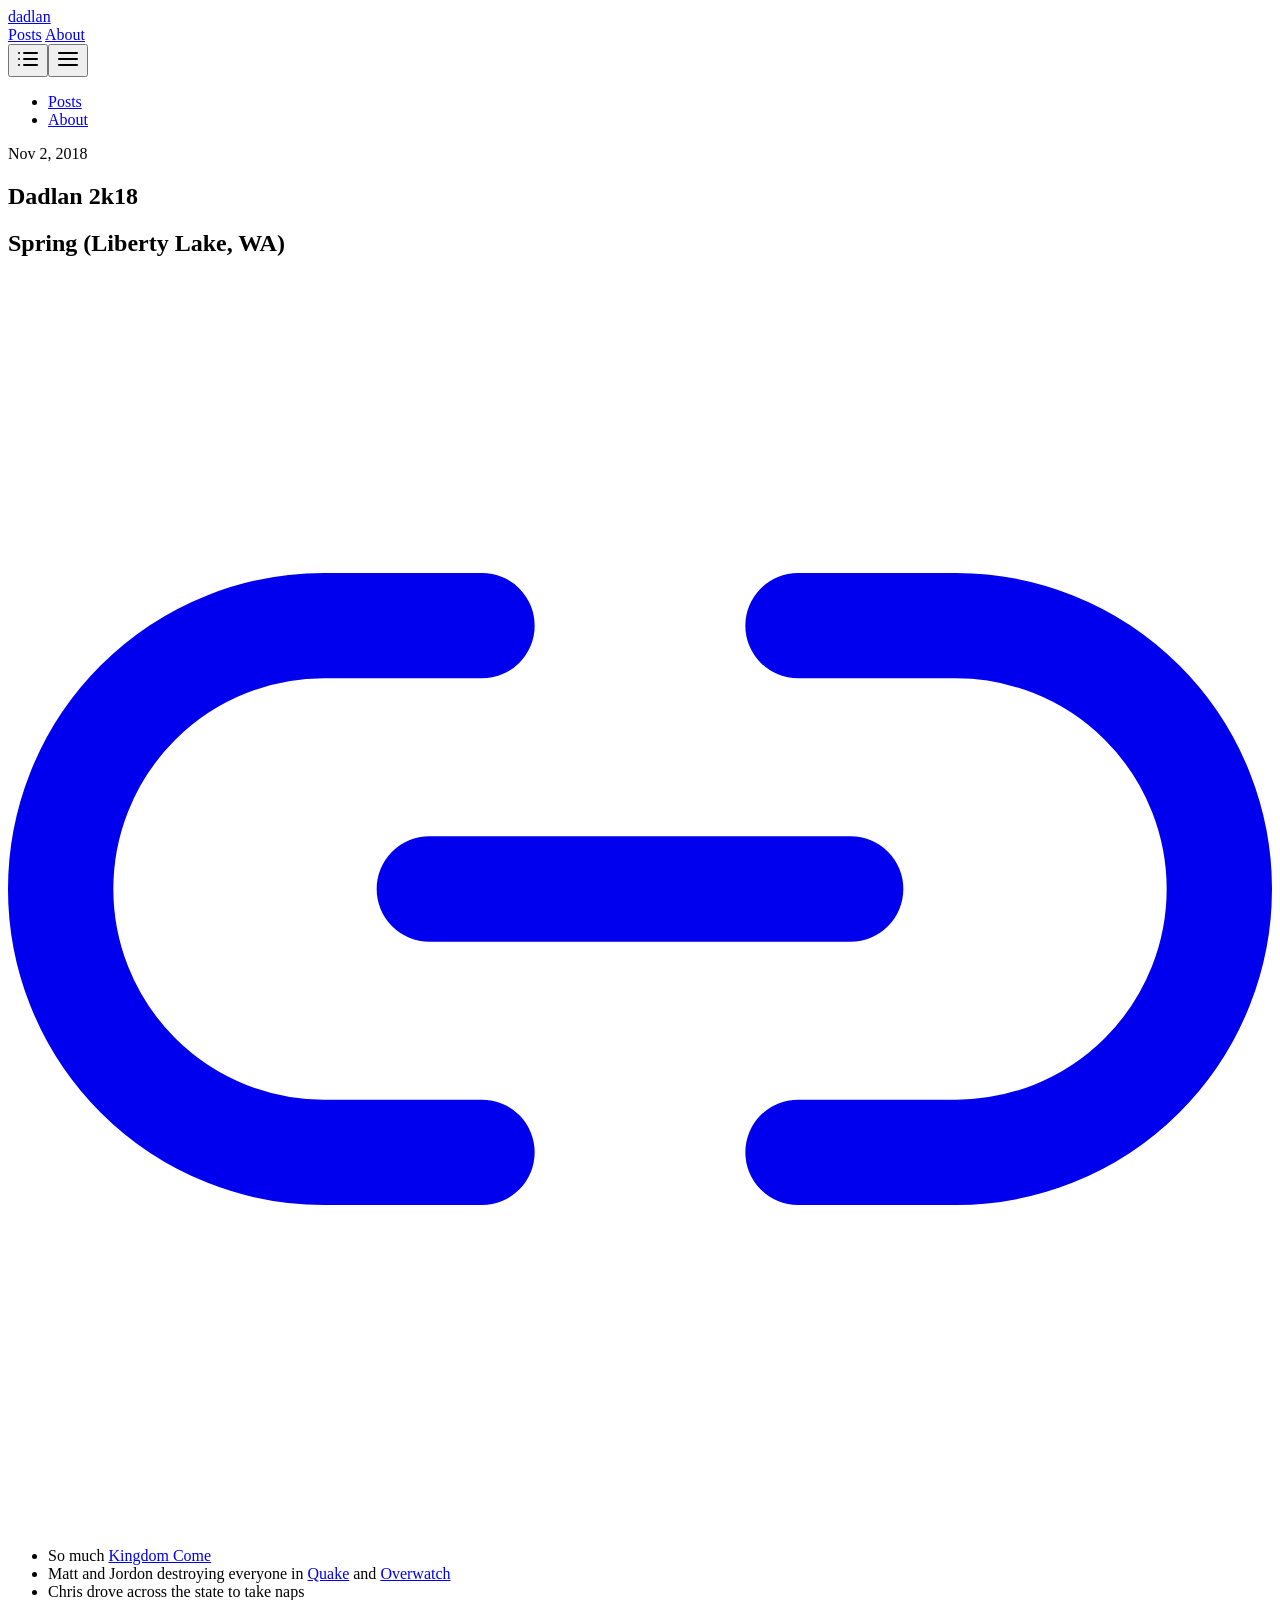
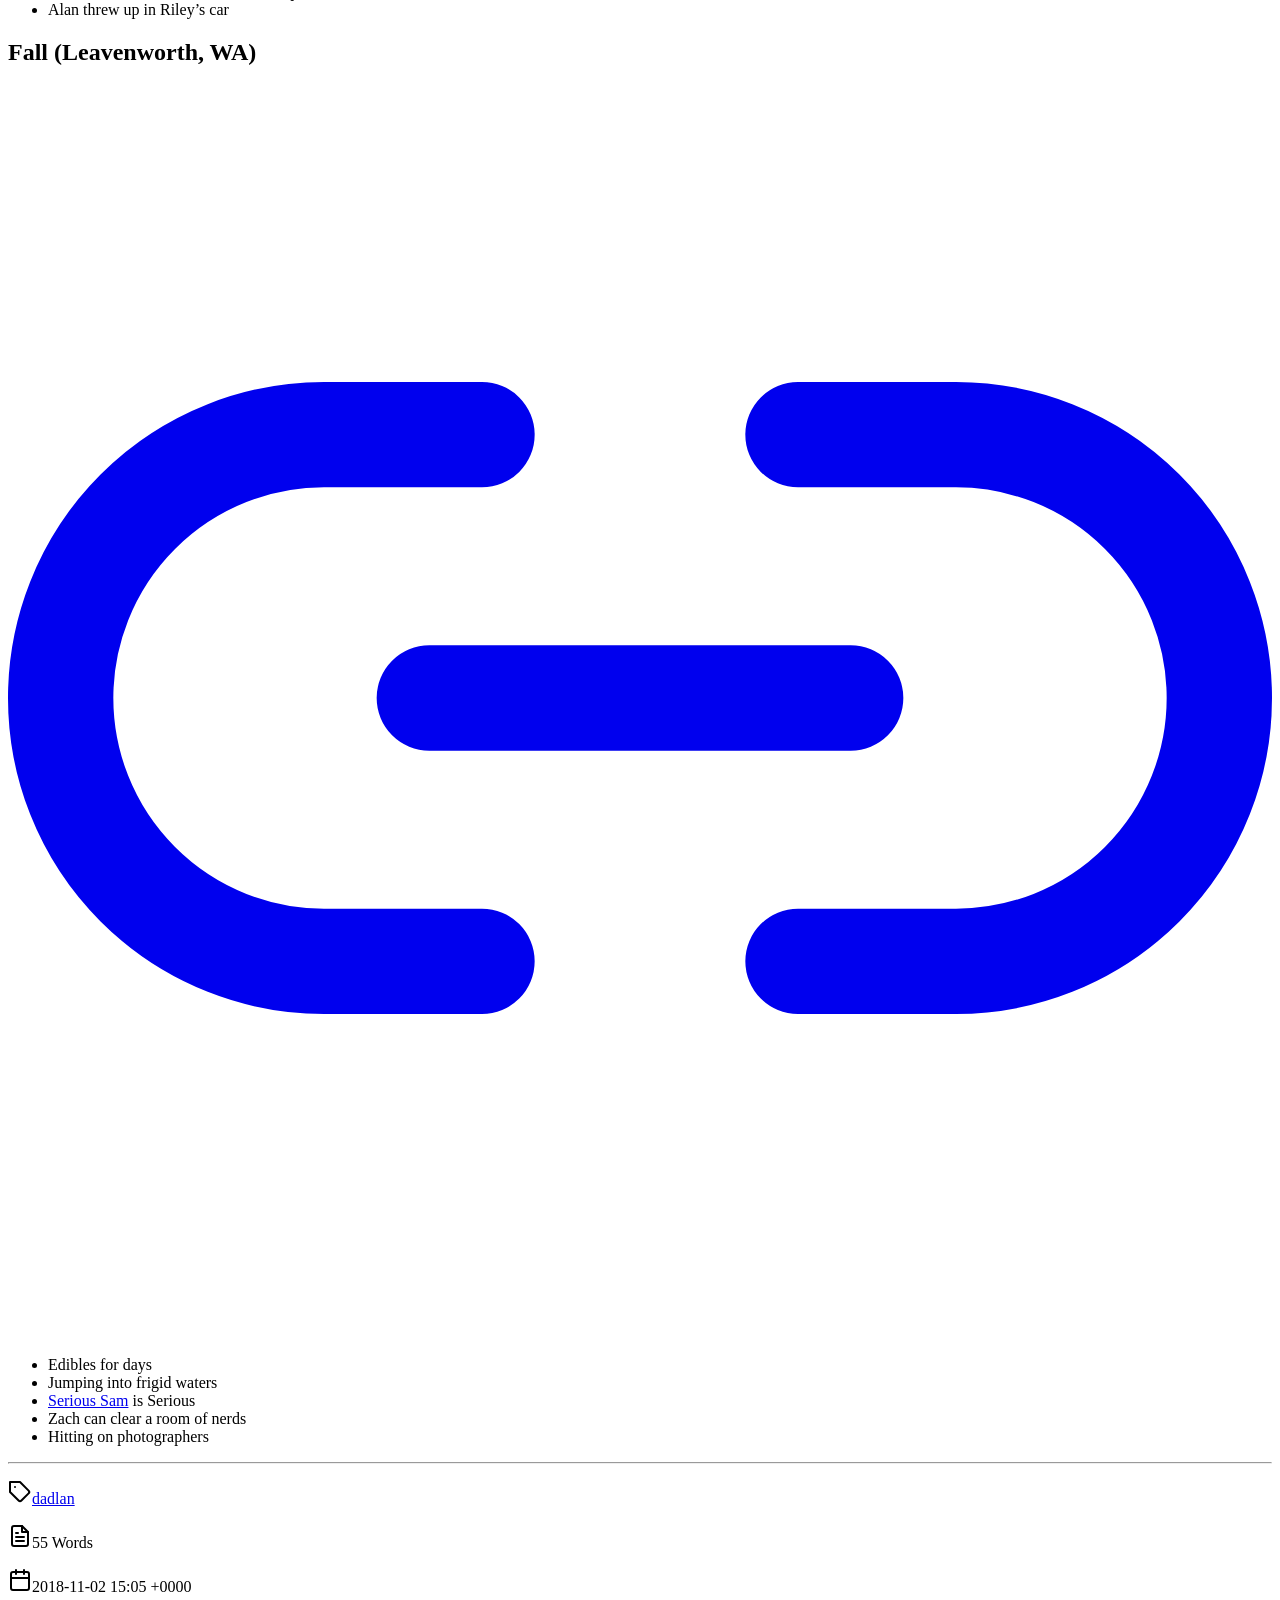
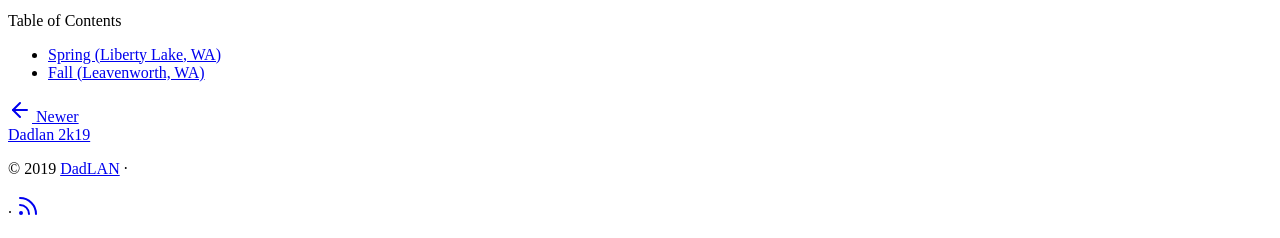
==== posts/dadlan-2k18/index.html @ e98bf942 "Automated deployment: Mon Aug 26 23:56:41 UTC 2019 b79c39b0bcedf011cb7a2968ae0b33403d9277a3" ====
<!doctype html><html lang=en-us><head><meta charset=utf-8><meta name=viewport content="width=device-width,initial-scale=1"><meta http-equiv=x-ua-compatible content="ie=edge"><meta name=theme-color content=#494f5c><meta name=msapplication-TileColor content=#494f5c><meta itemprop=name content="Dadlan 2k18"><meta itemprop=description content="Spring (Liberty Lake, WA)  So much Kingdom Come Matt and Jordon destroying everyone in Quake and Overwatch Chris drove across the state to take naps Alan threw up in Riley&rsquo;s car  Fall (Leavenworth, WA)  Edibles for days Jumping into frigid waters Serious Sam is Serious Zach can clear a room of nerds Hitting on photographers"><meta itemprop=datePublished content=2018-11-02T07:05:02-08:00><meta itemprop=dateModified content=2019-08-26T16:07:02-07:00><meta itemprop=wordCount content=55><meta itemprop=keywords content=dadlan,><meta property=og:title content="Dadlan 2k18"><meta property=og:description content="Spring (Liberty Lake, WA)  So much Kingdom Come Matt and Jordon destroying everyone in Quake and Overwatch Chris drove across the state to take naps Alan threw up in Riley&rsquo;s car  Fall (Leavenworth, WA)  Edibles for days Jumping into frigid waters Serious Sam is Serious Zach can clear a room of nerds Hitting on photographers"><meta property=og:type content=article><meta property=og:url content=https://dadlan.com/posts/dadlan-2k18/><meta property=article:published_time content=2018-11-02T07:05:02-08:00><meta property=article:modified_time content=2019-08-26T16:07:02-07:00><meta name=twitter:card content=summary><meta name=twitter:title content="Dadlan 2k18"><meta name=twitter:description content="Spring (Liberty Lake, WA)  So much Kingdom Come Matt and Jordon destroying everyone in Quake and Overwatch Chris drove across the state to take naps Alan threw up in Riley&rsquo;s car  Fall (Leavenworth, WA)  Edibles for days Jumping into frigid waters Serious Sam is Serious Zach can clear a room of nerds Hitting on photographers"><link rel=apple-touch-icon sizes=180x180 href=/apple-touch-icon.png><link rel=icon type=image/png sizes=32x32 href=/favicon-32x32.png><link rel=icon type=image/png sizes=16x16 href=/favicon-16x16.png><link rel=manifest href=/site.webmanifest><link rel=mask-icon href=/safari-pinned-tab.svg color><link rel="shortcut icon" href=/favicon.ico><title>Dadlan 2k18</title><link rel=stylesheet href=https://dadlan.com/css/style.min.c51566648230e428b97ef7bdbf0d4cbda5e7203da4680bfc48144d28f8714dfd.css integrity="sha256-xRVmZIIw5Ci5fve9vw1MvaXnID2kaAv8SBRNKPhxTf0=" crossorigin=anonymous></head><body id=page><header id=site-header class="animated slideInUp faster"><div class="hdr-wrapper section-inner"><div class=hdr-left><div class=site-branding><a href=https://dadlan.com/>dadlan</a></div><nav class="site-nav hide-in-mobile"><a href=https://dadlan.com/posts/>Posts</a>
<a href=https://dadlan.com/about/>About</a></nav></div><div class="hdr-right hdr-icons"><button id=toc-btn class="hdr-btn desktop-only-ib" title="Table of Contents"><svg xmlns="http://www.w3.org/2000/svg" width="24" height="24" viewBox="0 0 24 24" fill="none" stroke="currentcolor" stroke-width="2" stroke-linecap="round" stroke-linejoin="round" class="feather feather-list"><path d="M8 6H21z"/><path d="M8 12H21z"/><path d="M8 18H21z"/><path d="M3 6V6z"/><path d="M3 12v0z"/><path d="M3 18v0z"/></svg></button><button id=menu-btn class=hdr-btn title=Menu><svg xmlns="http://www.w3.org/2000/svg" width="24" height="24" viewBox="0 0 24 24" fill="none" stroke="currentcolor" stroke-width="2" stroke-linecap="round" stroke-linejoin="round" class="feather feather-menu"><path d="M3 12H21z"/><path d="M3 6H21z"/><path d="M3 18H21z"/></svg></button></div></div></header><div id=mobile-menu class="animated fast"><ul><li><a href=https://dadlan.com/posts/>Posts</a></li><li><a href=https://dadlan.com/about/>About</a></li></ul></div><main class="site-main section-inner animated fadeIn faster"><article class=thin><header class=post-header><div class=post-meta><span>Nov 2, 2018</span></div><h1>Dadlan 2k18</h1></header><div class=content><h1 id=spring-liberty-lake-wa>Spring (Liberty Lake, WA)<a href=#spring-liberty-lake-wa class=anchor aria-hidden=true><svg xmlns="http://www.w3.org/2000/svg" viewBox="0 0 24 24" fill="none" stroke="currentcolor" stroke-width="2" stroke-linecap="round" stroke-linejoin="round"><path d="M15 7h3a5 5 0 0 1 5 5 5 5 0 0 1-5 5h-3m-6 0H6a5 5 0 0 1-5-5 5 5 0 0 1 5-5h3"/><path d="M8 12h8z"/></svg></a></h1><ul><li>So much <a href="Kingdom Come: Deliverance on Steam
https://store.steampowered.com/app/379430/Kingdom_Come_Deliverance/" target=_blank>Kingdom Come</a></li><li>Matt and Jordon destroying everyone in <a href=https://store.steampowered.com/app/2200/Quake_III_Arena/ target=_blank>Quake</a> and <a href="https://eu.shop.battle.net/en-gb/product/overwatch?blzcmp=blizzard_hp_Overwatch_card" target=_blank>Overwatch</a></li><li>Chris drove across the state to take naps</li><li>Alan threw up in Riley&rsquo;s car</li></ul><h1 id=fall-leavenworth-wa>Fall (Leavenworth, WA)<a href=#fall-leavenworth-wa class=anchor aria-hidden=true><svg xmlns="http://www.w3.org/2000/svg" viewBox="0 0 24 24" fill="none" stroke="currentcolor" stroke-width="2" stroke-linecap="round" stroke-linejoin="round"><path d="M15 7h3a5 5 0 0 1 5 5 5 5 0 0 1-5 5h-3m-6 0H6a5 5 0 0 1-5-5 5 5 0 0 1 5-5h3"/><path d="M8 12h8z"/></svg></a></h1><ul><li>Edibles for days</li><li>Jumping into frigid waters</li><li><a href=https://store.steampowered.com/agecheck/app/41000/ target=_blank>Serious Sam</a> is Serious</li><li>Zach can clear a room of nerds</li><li>Hitting on photographers</li></ul></div><hr class=post-end><footer class=post-info><p><svg xmlns="http://www.w3.org/2000/svg" width="24" height="24" viewBox="0 0 24 24" fill="none" stroke="currentcolor" stroke-width="2" stroke-linecap="round" stroke-linejoin="round" class="feather feather-tag meta-icon"><path d="M20.59 13.41l-7.17 7.17a2 2 0 0 1-2.83.0L2 12V2h10l8.59 8.59a2 2 0 0 1 0 2.82z"/><path d="M7 7V7z"/></svg><span class=tag><a href=https://dadlan.com/tags/dadlan>dadlan</a></span></p><p><svg xmlns="http://www.w3.org/2000/svg" width="24" height="24" viewBox="0 0 24 24" fill="none" stroke="currentcolor" stroke-width="2" stroke-linecap="round" stroke-linejoin="round" class="feather feather-file-text"><path d="M14 2H6a2 2 0 0 0-2 2v16a2 2 0 0 0 2 2h12a2 2 0 0 0 2-2V8z"/><path d="M14 2V8h6"/><path d="M16 13H8z"/><path d="M16 17H8z"/><path d="M10 9H9 8"/></svg>55 Words</p><p><svg xmlns="http://www.w3.org/2000/svg" width="24" height="24" viewBox="0 0 24 24" fill="none" stroke="currentcolor" stroke-width="2" stroke-linecap="round" stroke-linejoin="round" class="feather feather-calendar"><rect x="3" y="4" width="18" height="18" rx="2" ry="2"/><path d="M16 2V6z"/><path d="M8 2V6z"/><path d="M3 10H21z"/></svg>2018-11-02 15:05 &#43;0000</p></footer></article><aside id=toc><div class=toc-title>Table of Contents</div><nav id=TableOfContents><ul><li><a href=#spring-liberty-lake-wa>Spring (Liberty Lake, WA)</a></li><li><a href=#fall-leavenworth-wa>Fall (Leavenworth, WA)</a></li></ul></nav></aside><div class="post-nav thin"><a class=next-post href=https://dadlan.com/posts/dadlan-2k19/><span class=post-nav-label><svg xmlns="http://www.w3.org/2000/svg" width="24" height="24" viewBox="0 0 24 24" fill="none" stroke="currentcolor" stroke-width="2" stroke-linecap="round" stroke-linejoin="round" class="feather feather-arrow-left"><path d="M19 12H5z"/><path d="M12 19 5 12l7-7"/></svg>&nbsp;Newer</span><br><span>Dadlan 2k19</span></a></div><div id=comments class=thin></div></main><footer id=site-footer class="section-inner thin animated fadeIn faster"><p>&copy; 2019 <a href=https://dadlan.com/>DadLAN</a> &#183;</p><p>&#183; <a href=https://dadlan.com/posts/index.xml target=_blank title=rss><svg xmlns="http://www.w3.org/2000/svg" width="24" height="24" viewBox="0 0 24 24" fill="none" stroke="currentcolor" stroke-width="2" stroke-linecap="round" stroke-linejoin="round" class="feather feather-rss"><path d="M4 11a9 9 0 0 1 9 9"/><path d="M4 4a16 16 0 0 1 16 16"/><circle cx="5" cy="19" r="1"/></svg></a></p></footer><script src=https://dadlan.com/js/bundle.min.4a9a0ac3d2217822c7865b4161e6c2a71de1d70492264337755427898dd718f6.js integrity="sha256-SpoKw9IheCLHhltBYebCpx3h1wSSJkM3dVQniY3XGPY=" crossorigin=anonymous></script><script type=application/javascript>var doNotTrack=false;if(!doNotTrack){window.ga=window.ga||function(){(ga.q=ga.q||[]).push(arguments)};ga.l=+new Date;ga('create','UA-146484118-1','auto');ga('send','pageview');}</script><script async src=https://www.google-analytics.com/analytics.js></script></body></html>
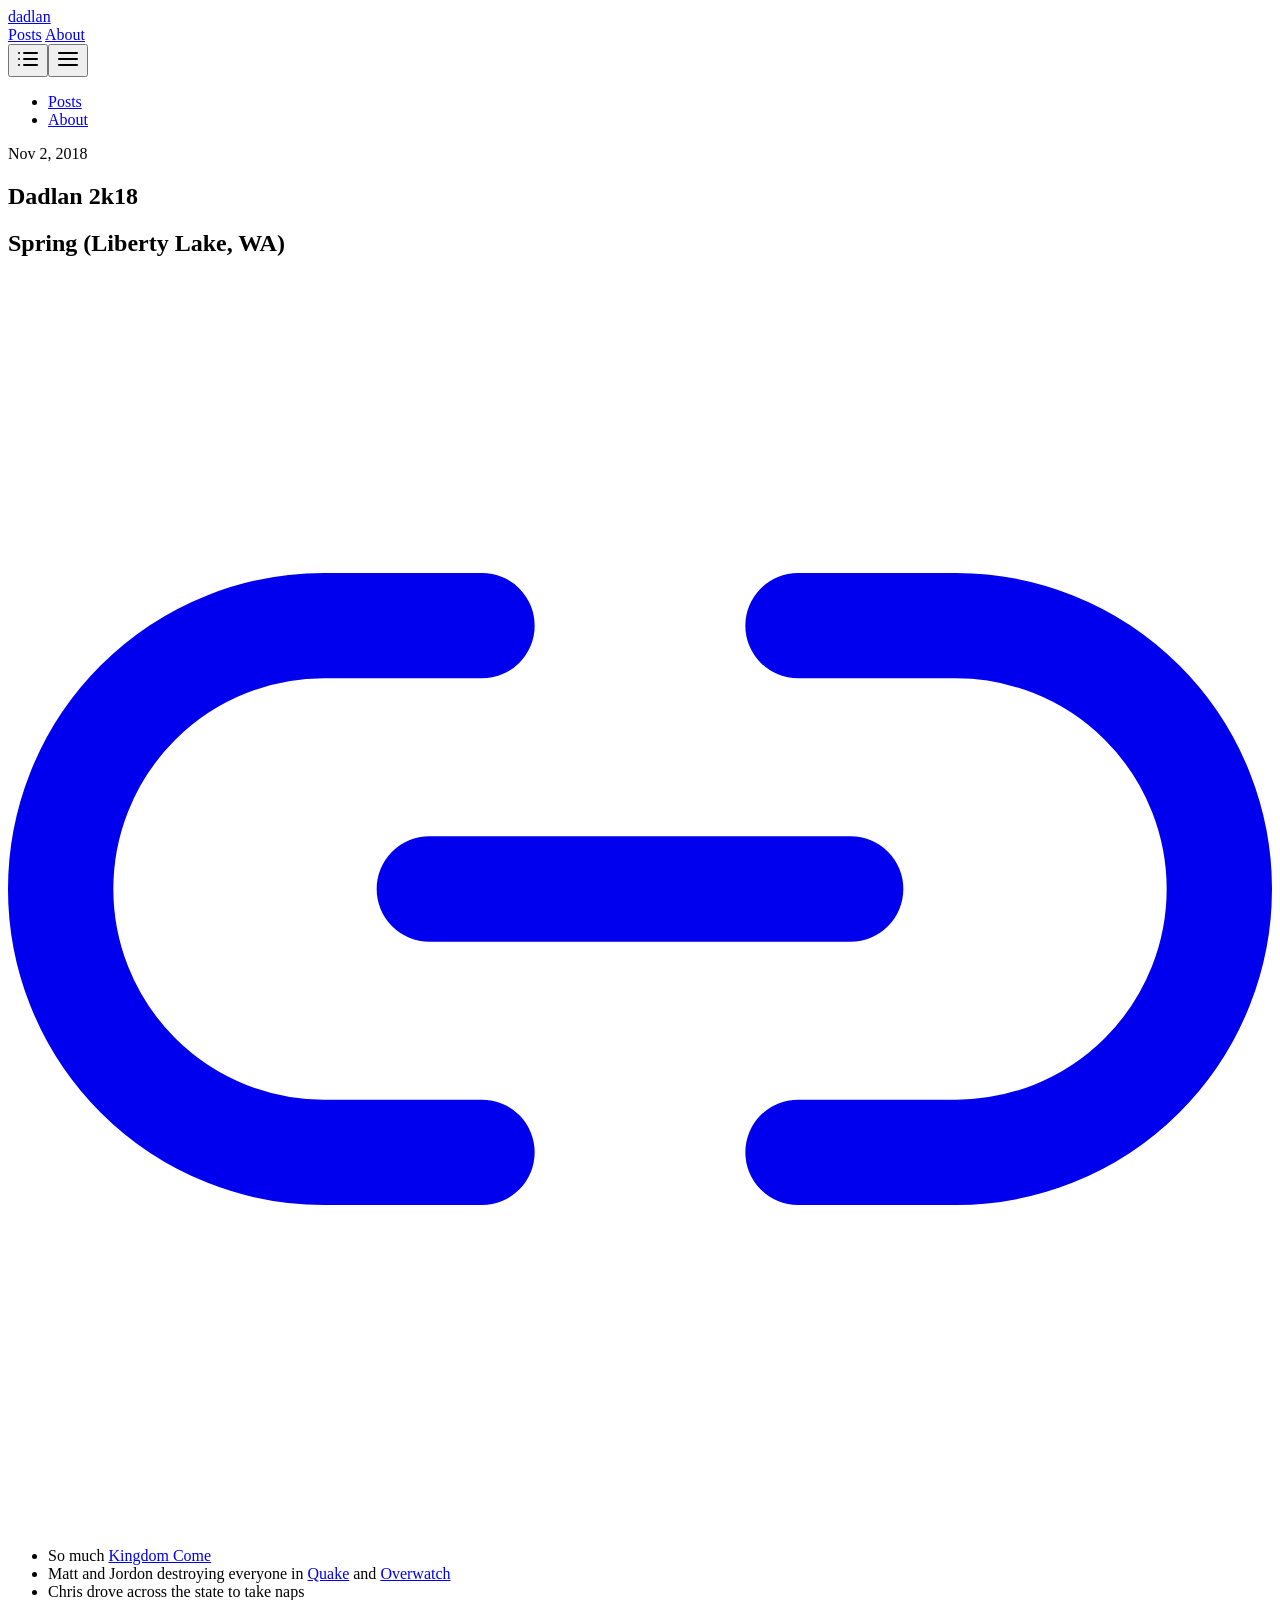
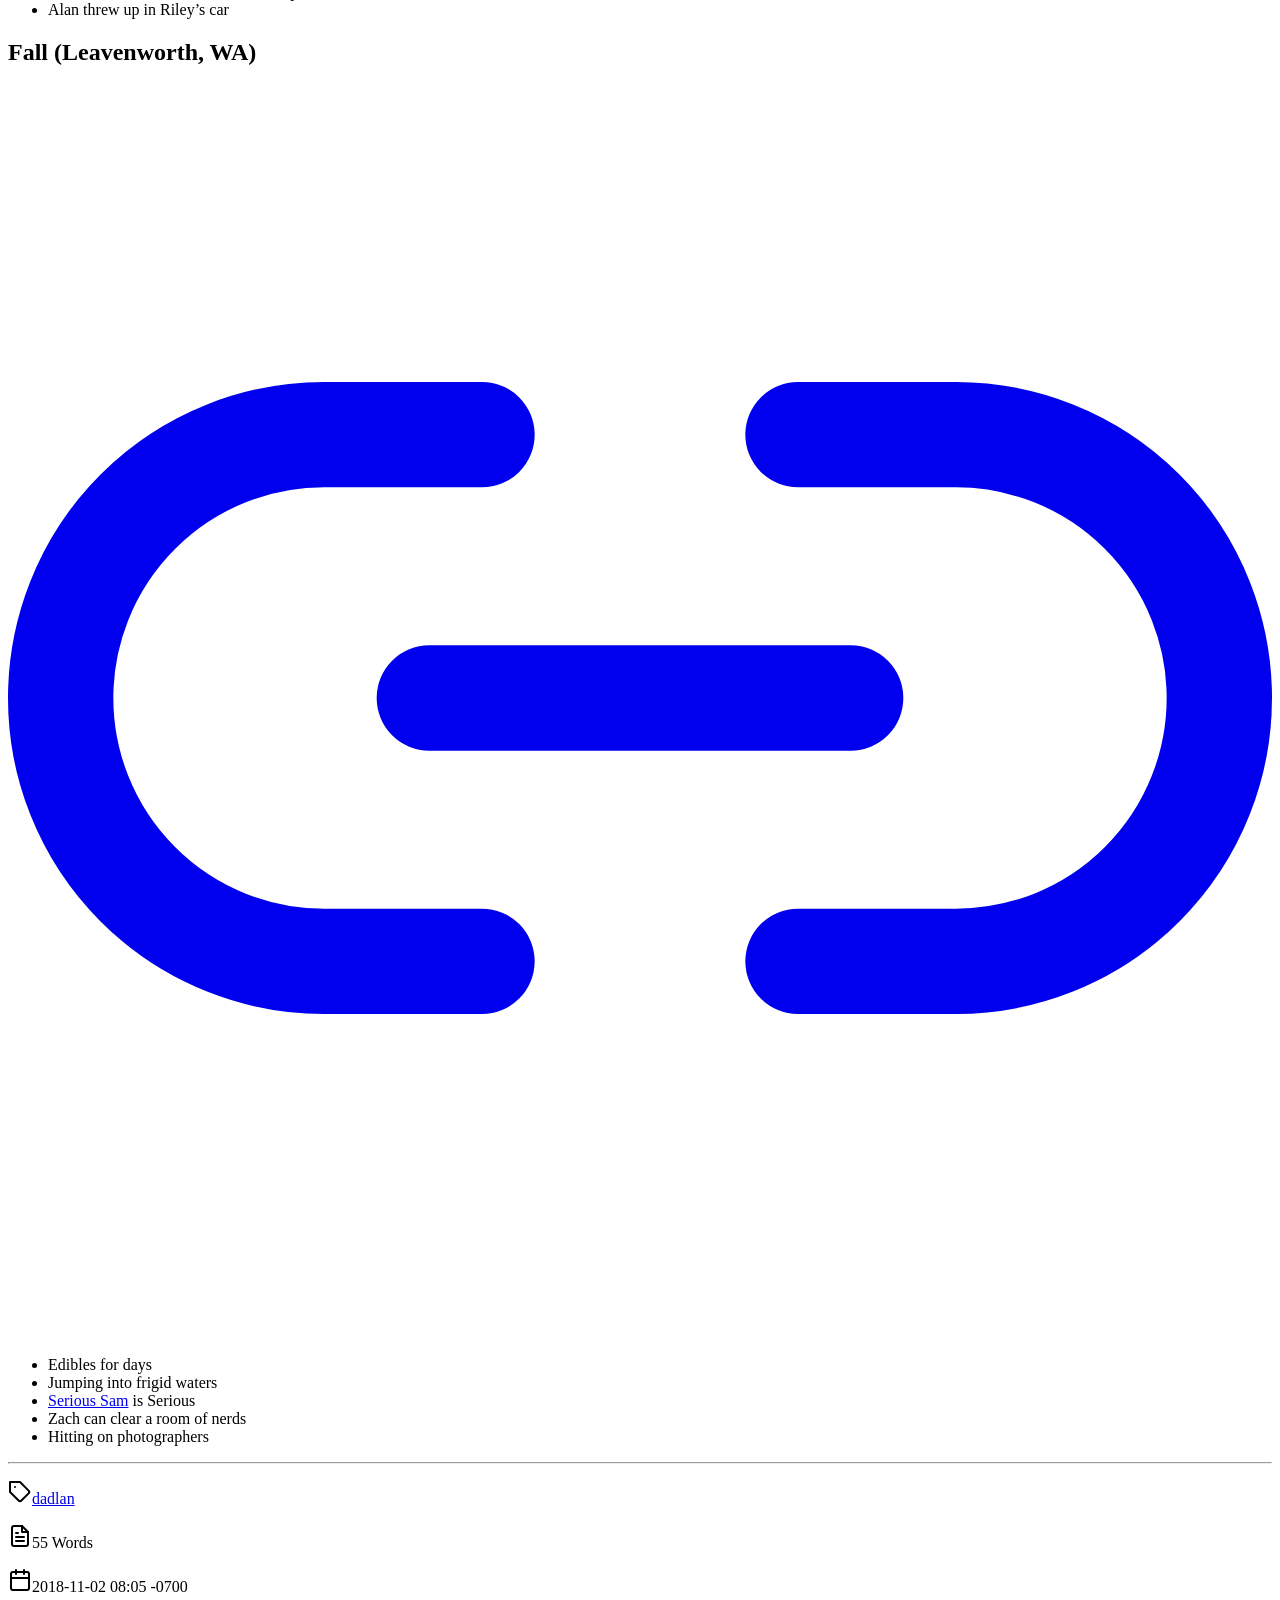
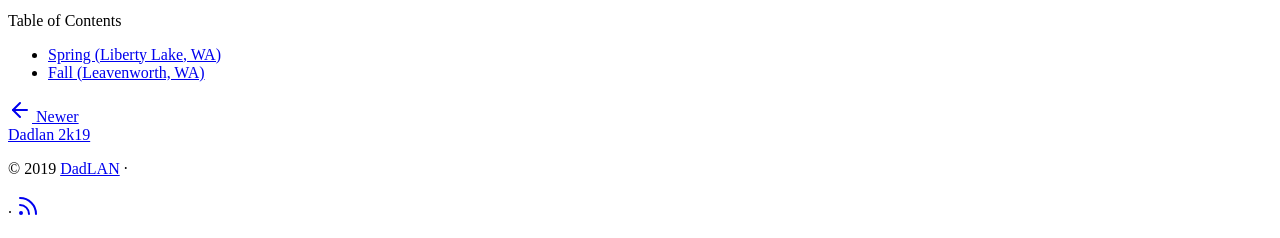
==== commit f40beaff: "Publishing to gh-pages (mattbailey/actions-hugo)." ====
--- a/posts/dadlan-2k18/index.html
+++ b/posts/dadlan-2k18/index.html
@@ -1,3 +1,3 @@
 <!doctype html><html lang=en-us><head><meta charset=utf-8><meta name=viewport content="width=device-width,initial-scale=1"><meta http-equiv=x-ua-compatible content="ie=edge"><meta name=theme-color content=#494f5c><meta name=msapplication-TileColor content=#494f5c><meta itemprop=name content="Dadlan 2k18"><meta itemprop=description content="Spring (Liberty Lake, WA)  So much Kingdom Come Matt and Jordon destroying everyone in Quake and Overwatch Chris drove across the state to take naps Alan threw up in Riley&rsquo;s car  Fall (Leavenworth, WA)  Edibles for days Jumping into frigid waters Serious Sam is Serious Zach can clear a room of nerds Hitting on photographers"><meta itemprop=datePublished content=2018-11-02T07:05:02-08:00><meta itemprop=dateModified content=2019-08-26T16:07:02-07:00><meta itemprop=wordCount content=55><meta itemprop=keywords content=dadlan,><meta property=og:title content="Dadlan 2k18"><meta property=og:description content="Spring (Liberty Lake, WA)  So much Kingdom Come Matt and Jordon destroying everyone in Quake and Overwatch Chris drove across the state to take naps Alan threw up in Riley&rsquo;s car  Fall (Leavenworth, WA)  Edibles for days Jumping into frigid waters Serious Sam is Serious Zach can clear a room of nerds Hitting on photographers"><meta property=og:type content=article><meta property=og:url content=https://dadlan.com/posts/dadlan-2k18/><meta property=article:published_time content=2018-11-02T07:05:02-08:00><meta property=article:modified_time content=2019-08-26T16:07:02-07:00><meta name=twitter:card content=summary><meta name=twitter:title content="Dadlan 2k18"><meta name=twitter:description content="Spring (Liberty Lake, WA)  So much Kingdom Come Matt and Jordon destroying everyone in Quake and Overwatch Chris drove across the state to take naps Alan threw up in Riley&rsquo;s car  Fall (Leavenworth, WA)  Edibles for days Jumping into frigid waters Serious Sam is Serious Zach can clear a room of nerds Hitting on photographers"><link rel=apple-touch-icon sizes=180x180 href=/apple-touch-icon.png><link rel=icon type=image/png sizes=32x32 href=/favicon-32x32.png><link rel=icon type=image/png sizes=16x16 href=/favicon-16x16.png><link rel=manifest href=/site.webmanifest><link rel=mask-icon href=/safari-pinned-tab.svg color><link rel="shortcut icon" href=/favicon.ico><title>Dadlan 2k18</title><link rel=stylesheet href=https://dadlan.com/css/style.min.c51566648230e428b97ef7bdbf0d4cbda5e7203da4680bfc48144d28f8714dfd.css integrity="sha256-xRVmZIIw5Ci5fve9vw1MvaXnID2kaAv8SBRNKPhxTf0=" crossorigin=anonymous></head><body id=page><header id=site-header class="animated slideInUp faster"><div class="hdr-wrapper section-inner"><div class=hdr-left><div class=site-branding><a href=https://dadlan.com/>dadlan</a></div><nav class="site-nav hide-in-mobile"><a href=https://dadlan.com/posts/>Posts</a>
 <a href=https://dadlan.com/about/>About</a></nav></div><div class="hdr-right hdr-icons"><button id=toc-btn class="hdr-btn desktop-only-ib" title="Table of Contents"><svg xmlns="http://www.w3.org/2000/svg" width="24" height="24" viewBox="0 0 24 24" fill="none" stroke="currentcolor" stroke-width="2" stroke-linecap="round" stroke-linejoin="round" class="feather feather-list"><path d="M8 6H21z"/><path d="M8 12H21z"/><path d="M8 18H21z"/><path d="M3 6V6z"/><path d="M3 12v0z"/><path d="M3 18v0z"/></svg></button><button id=menu-btn class=hdr-btn title=Menu><svg xmlns="http://www.w3.org/2000/svg" width="24" height="24" viewBox="0 0 24 24" fill="none" stroke="currentcolor" stroke-width="2" stroke-linecap="round" stroke-linejoin="round" class="feather feather-menu"><path d="M3 12H21z"/><path d="M3 6H21z"/><path d="M3 18H21z"/></svg></button></div></div></header><div id=mobile-menu class="animated fast"><ul><li><a href=https://dadlan.com/posts/>Posts</a></li><li><a href=https://dadlan.com/about/>About</a></li></ul></div><main class="site-main section-inner animated fadeIn faster"><article class=thin><header class=post-header><div class=post-meta><span>Nov 2, 2018</span></div><h1>Dadlan 2k18</h1></header><div class=content><h1 id=spring-liberty-lake-wa>Spring (Liberty Lake, WA)<a href=#spring-liberty-lake-wa class=anchor aria-hidden=true><svg xmlns="http://www.w3.org/2000/svg" viewBox="0 0 24 24" fill="none" stroke="currentcolor" stroke-width="2" stroke-linecap="round" stroke-linejoin="round"><path d="M15 7h3a5 5 0 0 1 5 5 5 5 0 0 1-5 5h-3m-6 0H6a5 5 0 0 1-5-5 5 5 0 0 1 5-5h3"/><path d="M8 12h8z"/></svg></a></h1><ul><li>So much <a href="Kingdom Come: Deliverance on Steam
-https://store.steampowered.com/app/379430/Kingdom_Come_Deliverance/" target=_blank>Kingdom Come</a></li><li>Matt and Jordon destroying everyone in <a href=https://store.steampowered.com/app/2200/Quake_III_Arena/ target=_blank>Quake</a> and <a href="https://eu.shop.battle.net/en-gb/product/overwatch?blzcmp=blizzard_hp_Overwatch_card" target=_blank>Overwatch</a></li><li>Chris drove across the state to take naps</li><li>Alan threw up in Riley&rsquo;s car</li></ul><h1 id=fall-leavenworth-wa>Fall (Leavenworth, WA)<a href=#fall-leavenworth-wa class=anchor aria-hidden=true><svg xmlns="http://www.w3.org/2000/svg" viewBox="0 0 24 24" fill="none" stroke="currentcolor" stroke-width="2" stroke-linecap="round" stroke-linejoin="round"><path d="M15 7h3a5 5 0 0 1 5 5 5 5 0 0 1-5 5h-3m-6 0H6a5 5 0 0 1-5-5 5 5 0 0 1 5-5h3"/><path d="M8 12h8z"/></svg></a></h1><ul><li>Edibles for days</li><li>Jumping into frigid waters</li><li><a href=https://store.steampowered.com/agecheck/app/41000/ target=_blank>Serious Sam</a> is Serious</li><li>Zach can clear a room of nerds</li><li>Hitting on photographers</li></ul></div><hr class=post-end><footer class=post-info><p><svg xmlns="http://www.w3.org/2000/svg" width="24" height="24" viewBox="0 0 24 24" fill="none" stroke="currentcolor" stroke-width="2" stroke-linecap="round" stroke-linejoin="round" class="feather feather-tag meta-icon"><path d="M20.59 13.41l-7.17 7.17a2 2 0 0 1-2.83.0L2 12V2h10l8.59 8.59a2 2 0 0 1 0 2.82z"/><path d="M7 7V7z"/></svg><span class=tag><a href=https://dadlan.com/tags/dadlan>dadlan</a></span></p><p><svg xmlns="http://www.w3.org/2000/svg" width="24" height="24" viewBox="0 0 24 24" fill="none" stroke="currentcolor" stroke-width="2" stroke-linecap="round" stroke-linejoin="round" class="feather feather-file-text"><path d="M14 2H6a2 2 0 0 0-2 2v16a2 2 0 0 0 2 2h12a2 2 0 0 0 2-2V8z"/><path d="M14 2V8h6"/><path d="M16 13H8z"/><path d="M16 17H8z"/><path d="M10 9H9 8"/></svg>55 Words</p><p><svg xmlns="http://www.w3.org/2000/svg" width="24" height="24" viewBox="0 0 24 24" fill="none" stroke="currentcolor" stroke-width="2" stroke-linecap="round" stroke-linejoin="round" class="feather feather-calendar"><rect x="3" y="4" width="18" height="18" rx="2" ry="2"/><path d="M16 2V6z"/><path d="M8 2V6z"/><path d="M3 10H21z"/></svg>2018-11-02 15:05 &#43;0000</p></footer></article><aside id=toc><div class=toc-title>Table of Contents</div><nav id=TableOfContents><ul><li><a href=#spring-liberty-lake-wa>Spring (Liberty Lake, WA)</a></li><li><a href=#fall-leavenworth-wa>Fall (Leavenworth, WA)</a></li></ul></nav></aside><div class="post-nav thin"><a class=next-post href=https://dadlan.com/posts/dadlan-2k19/><span class=post-nav-label><svg xmlns="http://www.w3.org/2000/svg" width="24" height="24" viewBox="0 0 24 24" fill="none" stroke="currentcolor" stroke-width="2" stroke-linecap="round" stroke-linejoin="round" class="feather feather-arrow-left"><path d="M19 12H5z"/><path d="M12 19 5 12l7-7"/></svg>&nbsp;Newer</span><br><span>Dadlan 2k19</span></a></div><div id=comments class=thin></div></main><footer id=site-footer class="section-inner thin animated fadeIn faster"><p>&copy; 2019 <a href=https://dadlan.com/>DadLAN</a> &#183;</p><p>&#183; <a href=https://dadlan.com/posts/index.xml target=_blank title=rss><svg xmlns="http://www.w3.org/2000/svg" width="24" height="24" viewBox="0 0 24 24" fill="none" stroke="currentcolor" stroke-width="2" stroke-linecap="round" stroke-linejoin="round" class="feather feather-rss"><path d="M4 11a9 9 0 0 1 9 9"/><path d="M4 4a16 16 0 0 1 16 16"/><circle cx="5" cy="19" r="1"/></svg></a></p></footer><script src=https://dadlan.com/js/bundle.min.4a9a0ac3d2217822c7865b4161e6c2a71de1d70492264337755427898dd718f6.js integrity="sha256-SpoKw9IheCLHhltBYebCpx3h1wSSJkM3dVQniY3XGPY=" crossorigin=anonymous></script><script type=application/javascript>var doNotTrack=false;if(!doNotTrack){window.ga=window.ga||function(){(ga.q=ga.q||[]).push(arguments)};ga.l=+new Date;ga('create','UA-146484118-1','auto');ga('send','pageview');}</script><script async src=https://www.google-analytics.com/analytics.js></script></body></html>+https://store.steampowered.com/app/379430/Kingdom_Come_Deliverance/" target=_blank>Kingdom Come</a></li><li>Matt and Jordon destroying everyone in <a href=https://store.steampowered.com/app/2200/Quake_III_Arena/ target=_blank>Quake</a> and <a href="https://eu.shop.battle.net/en-gb/product/overwatch?blzcmp=blizzard_hp_Overwatch_card" target=_blank>Overwatch</a></li><li>Chris drove across the state to take naps</li><li>Alan threw up in Riley&rsquo;s car</li></ul><h1 id=fall-leavenworth-wa>Fall (Leavenworth, WA)<a href=#fall-leavenworth-wa class=anchor aria-hidden=true><svg xmlns="http://www.w3.org/2000/svg" viewBox="0 0 24 24" fill="none" stroke="currentcolor" stroke-width="2" stroke-linecap="round" stroke-linejoin="round"><path d="M15 7h3a5 5 0 0 1 5 5 5 5 0 0 1-5 5h-3m-6 0H6a5 5 0 0 1-5-5 5 5 0 0 1 5-5h3"/><path d="M8 12h8z"/></svg></a></h1><ul><li>Edibles for days</li><li>Jumping into frigid waters</li><li><a href=https://store.steampowered.com/agecheck/app/41000/ target=_blank>Serious Sam</a> is Serious</li><li>Zach can clear a room of nerds</li><li>Hitting on photographers</li></ul></div><hr class=post-end><footer class=post-info><p><svg xmlns="http://www.w3.org/2000/svg" width="24" height="24" viewBox="0 0 24 24" fill="none" stroke="currentcolor" stroke-width="2" stroke-linecap="round" stroke-linejoin="round" class="feather feather-tag meta-icon"><path d="M20.59 13.41l-7.17 7.17a2 2 0 0 1-2.83.0L2 12V2h10l8.59 8.59a2 2 0 0 1 0 2.82z"/><path d="M7 7V7z"/></svg><span class=tag><a href=https://dadlan.com/tags/dadlan>dadlan</a></span></p><p><svg xmlns="http://www.w3.org/2000/svg" width="24" height="24" viewBox="0 0 24 24" fill="none" stroke="currentcolor" stroke-width="2" stroke-linecap="round" stroke-linejoin="round" class="feather feather-file-text"><path d="M14 2H6a2 2 0 0 0-2 2v16a2 2 0 0 0 2 2h12a2 2 0 0 0 2-2V8z"/><path d="M14 2V8h6"/><path d="M16 13H8z"/><path d="M16 17H8z"/><path d="M10 9H9 8"/></svg>55 Words</p><p><svg xmlns="http://www.w3.org/2000/svg" width="24" height="24" viewBox="0 0 24 24" fill="none" stroke="currentcolor" stroke-width="2" stroke-linecap="round" stroke-linejoin="round" class="feather feather-calendar"><rect x="3" y="4" width="18" height="18" rx="2" ry="2"/><path d="M16 2V6z"/><path d="M8 2V6z"/><path d="M3 10H21z"/></svg>2018-11-02 08:05 -0700</p></footer></article><aside id=toc><div class=toc-title>Table of Contents</div><nav id=TableOfContents><ul><li><a href=#spring-liberty-lake-wa>Spring (Liberty Lake, WA)</a></li><li><a href=#fall-leavenworth-wa>Fall (Leavenworth, WA)</a></li></ul></nav></aside><div class="post-nav thin"><a class=next-post href=https://dadlan.com/posts/dadlan-2k19/><span class=post-nav-label><svg xmlns="http://www.w3.org/2000/svg" width="24" height="24" viewBox="0 0 24 24" fill="none" stroke="currentcolor" stroke-width="2" stroke-linecap="round" stroke-linejoin="round" class="feather feather-arrow-left"><path d="M19 12H5z"/><path d="M12 19 5 12l7-7"/></svg>&nbsp;Newer</span><br><span>Dadlan 2k19</span></a></div><div id=comments class=thin></div></main><footer id=site-footer class="section-inner thin animated fadeIn faster"><p>&copy; 2019 <a href=https://dadlan.com/>DadLAN</a> &#183;</p><p>&#183; <a href=https://dadlan.com/posts/index.xml target=_blank title=rss><svg xmlns="http://www.w3.org/2000/svg" width="24" height="24" viewBox="0 0 24 24" fill="none" stroke="currentcolor" stroke-width="2" stroke-linecap="round" stroke-linejoin="round" class="feather feather-rss"><path d="M4 11a9 9 0 0 1 9 9"/><path d="M4 4a16 16 0 0 1 16 16"/><circle cx="5" cy="19" r="1"/></svg></a></p></footer><script src=https://dadlan.com/js/bundle.min.4a9a0ac3d2217822c7865b4161e6c2a71de1d70492264337755427898dd718f6.js integrity="sha256-SpoKw9IheCLHhltBYebCpx3h1wSSJkM3dVQniY3XGPY=" crossorigin=anonymous></script><script type=application/javascript>var doNotTrack=false;if(!doNotTrack){window.ga=window.ga||function(){(ga.q=ga.q||[]).push(arguments)};ga.l=+new Date;ga('create','UA-146484118-1','auto');ga('send','pageview');}</script><script async src=https://www.google-analytics.com/analytics.js></script></body></html>
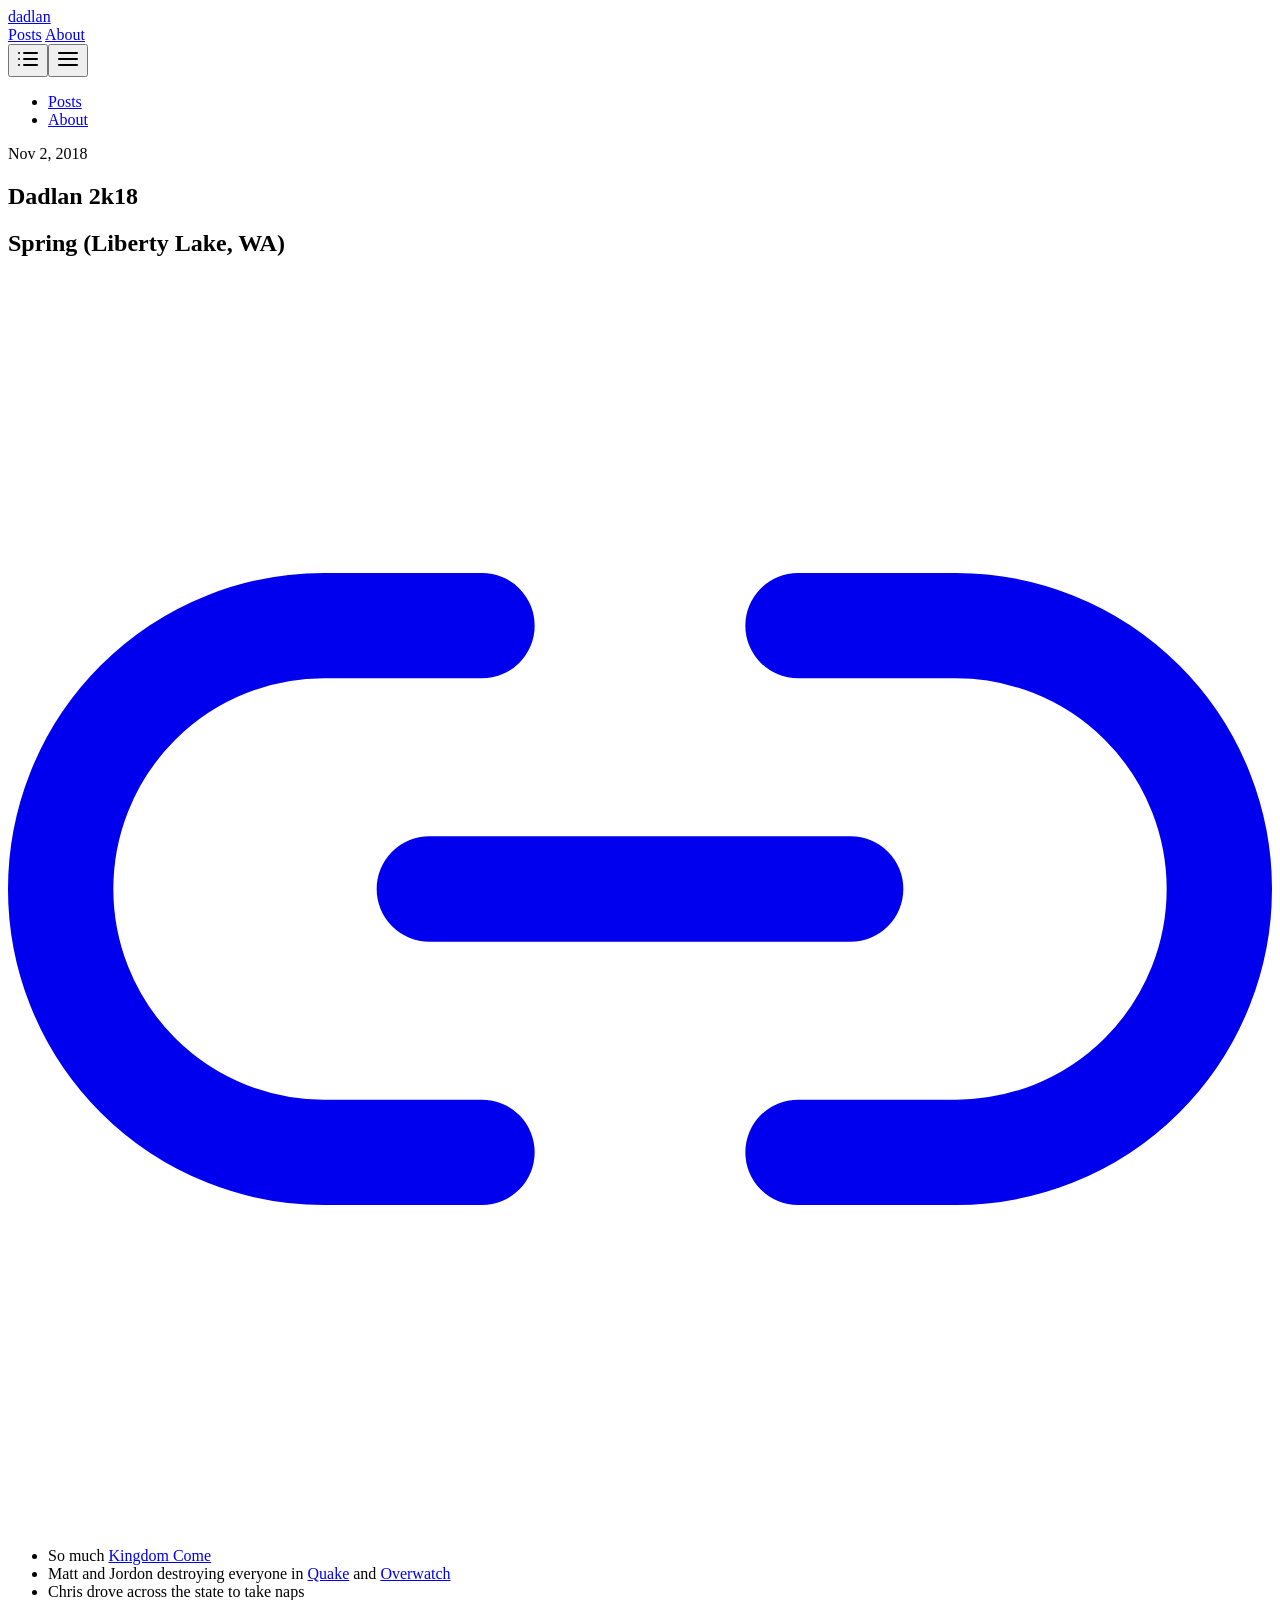
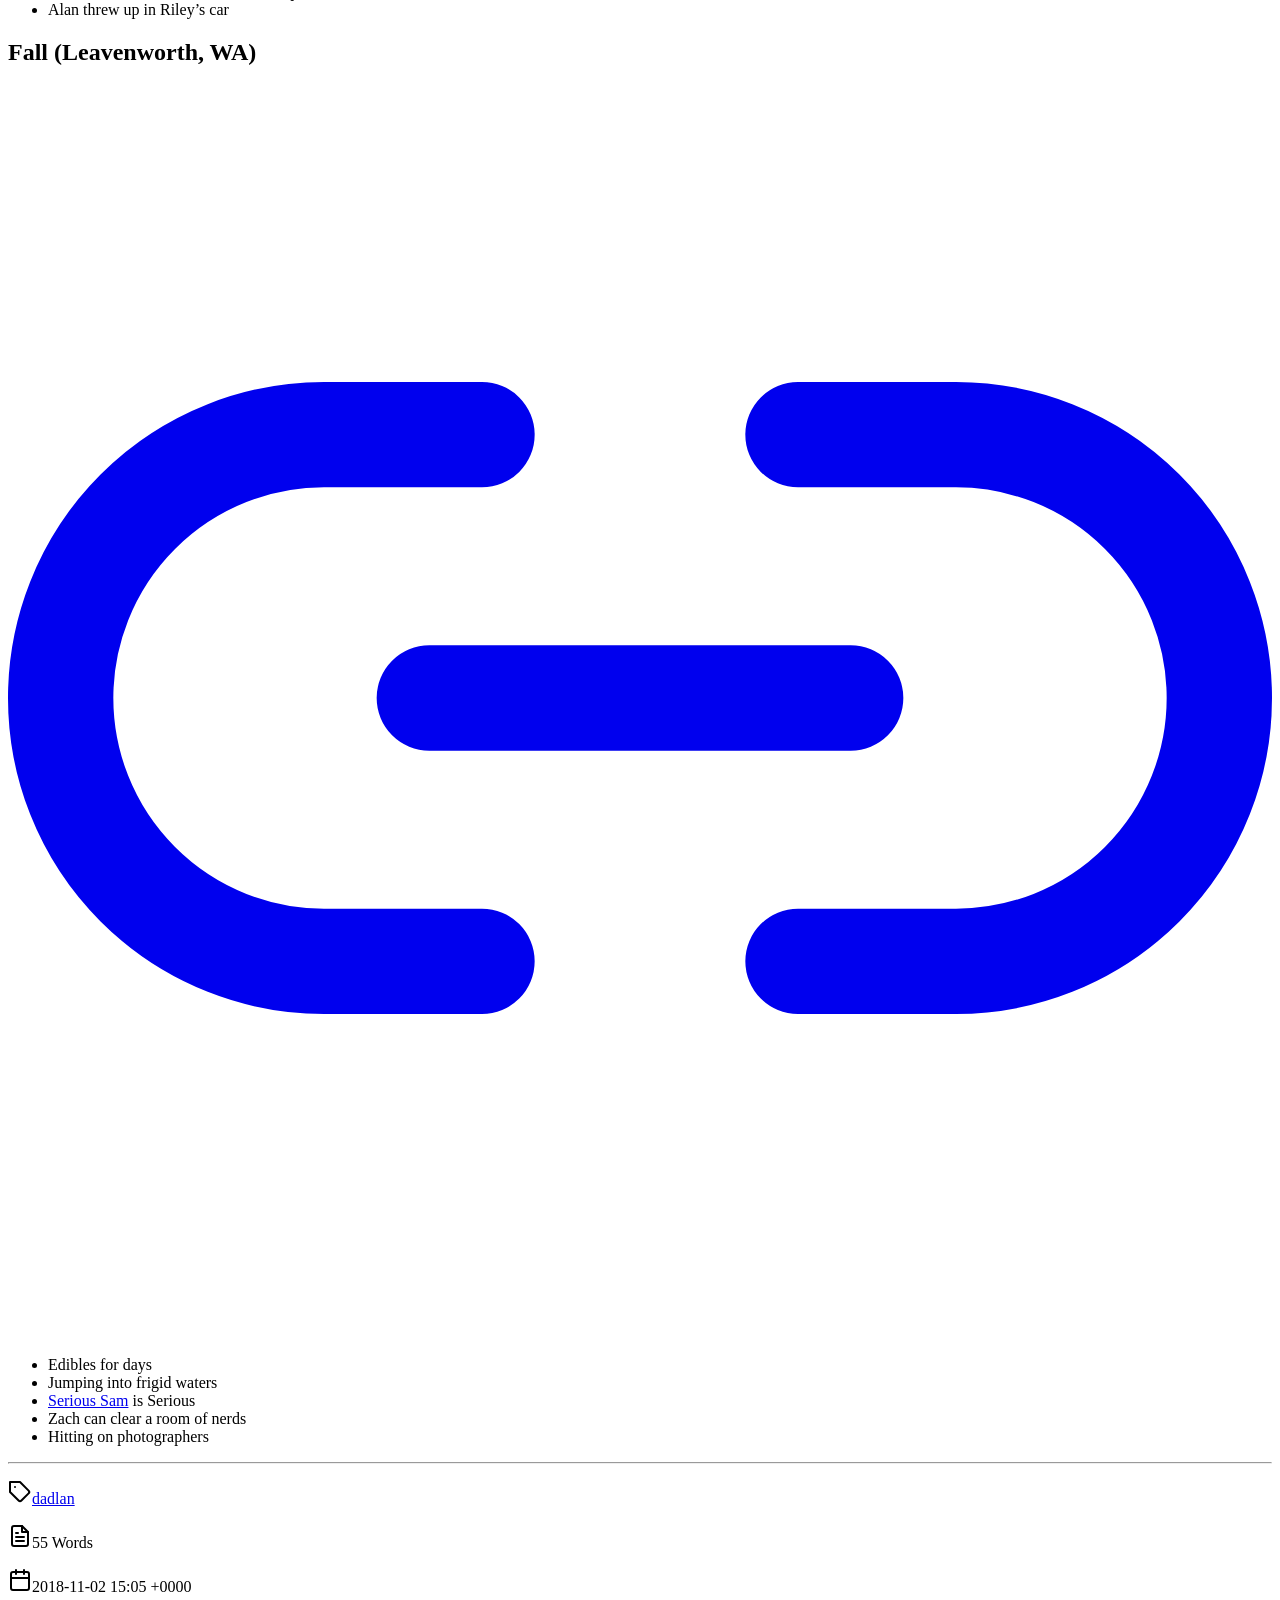
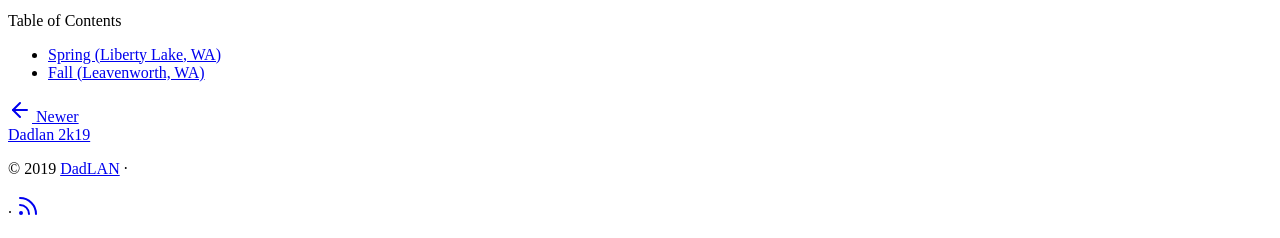
==== commit 7ff80d54: "Publishing to gh-pages (mattbailey/actions-hugo)." ====
--- a/posts/dadlan-2k18/index.html
+++ b/posts/dadlan-2k18/index.html
@@ -1,3 +1,3 @@
 <!doctype html><html lang=en-us><head><meta charset=utf-8><meta name=viewport content="width=device-width,initial-scale=1"><meta http-equiv=x-ua-compatible content="ie=edge"><meta name=theme-color content=#494f5c><meta name=msapplication-TileColor content=#494f5c><meta itemprop=name content="Dadlan 2k18"><meta itemprop=description content="Spring (Liberty Lake, WA)  So much Kingdom Come Matt and Jordon destroying everyone in Quake and Overwatch Chris drove across the state to take naps Alan threw up in Riley&rsquo;s car  Fall (Leavenworth, WA)  Edibles for days Jumping into frigid waters Serious Sam is Serious Zach can clear a room of nerds Hitting on photographers"><meta itemprop=datePublished content=2018-11-02T07:05:02-08:00><meta itemprop=dateModified content=2019-08-26T16:07:02-07:00><meta itemprop=wordCount content=55><meta itemprop=keywords content=dadlan,><meta property=og:title content="Dadlan 2k18"><meta property=og:description content="Spring (Liberty Lake, WA)  So much Kingdom Come Matt and Jordon destroying everyone in Quake and Overwatch Chris drove across the state to take naps Alan threw up in Riley&rsquo;s car  Fall (Leavenworth, WA)  Edibles for days Jumping into frigid waters Serious Sam is Serious Zach can clear a room of nerds Hitting on photographers"><meta property=og:type content=article><meta property=og:url content=https://dadlan.com/posts/dadlan-2k18/><meta property=article:published_time content=2018-11-02T07:05:02-08:00><meta property=article:modified_time content=2019-08-26T16:07:02-07:00><meta name=twitter:card content=summary><meta name=twitter:title content="Dadlan 2k18"><meta name=twitter:description content="Spring (Liberty Lake, WA)  So much Kingdom Come Matt and Jordon destroying everyone in Quake and Overwatch Chris drove across the state to take naps Alan threw up in Riley&rsquo;s car  Fall (Leavenworth, WA)  Edibles for days Jumping into frigid waters Serious Sam is Serious Zach can clear a room of nerds Hitting on photographers"><link rel=apple-touch-icon sizes=180x180 href=/apple-touch-icon.png><link rel=icon type=image/png sizes=32x32 href=/favicon-32x32.png><link rel=icon type=image/png sizes=16x16 href=/favicon-16x16.png><link rel=manifest href=/site.webmanifest><link rel=mask-icon href=/safari-pinned-tab.svg color><link rel="shortcut icon" href=/favicon.ico><title>Dadlan 2k18</title><link rel=stylesheet href=https://dadlan.com/css/style.min.c51566648230e428b97ef7bdbf0d4cbda5e7203da4680bfc48144d28f8714dfd.css integrity="sha256-xRVmZIIw5Ci5fve9vw1MvaXnID2kaAv8SBRNKPhxTf0=" crossorigin=anonymous></head><body id=page><header id=site-header class="animated slideInUp faster"><div class="hdr-wrapper section-inner"><div class=hdr-left><div class=site-branding><a href=https://dadlan.com/>dadlan</a></div><nav class="site-nav hide-in-mobile"><a href=https://dadlan.com/posts/>Posts</a>
 <a href=https://dadlan.com/about/>About</a></nav></div><div class="hdr-right hdr-icons"><button id=toc-btn class="hdr-btn desktop-only-ib" title="Table of Contents"><svg xmlns="http://www.w3.org/2000/svg" width="24" height="24" viewBox="0 0 24 24" fill="none" stroke="currentcolor" stroke-width="2" stroke-linecap="round" stroke-linejoin="round" class="feather feather-list"><path d="M8 6H21z"/><path d="M8 12H21z"/><path d="M8 18H21z"/><path d="M3 6V6z"/><path d="M3 12v0z"/><path d="M3 18v0z"/></svg></button><button id=menu-btn class=hdr-btn title=Menu><svg xmlns="http://www.w3.org/2000/svg" width="24" height="24" viewBox="0 0 24 24" fill="none" stroke="currentcolor" stroke-width="2" stroke-linecap="round" stroke-linejoin="round" class="feather feather-menu"><path d="M3 12H21z"/><path d="M3 6H21z"/><path d="M3 18H21z"/></svg></button></div></div></header><div id=mobile-menu class="animated fast"><ul><li><a href=https://dadlan.com/posts/>Posts</a></li><li><a href=https://dadlan.com/about/>About</a></li></ul></div><main class="site-main section-inner animated fadeIn faster"><article class=thin><header class=post-header><div class=post-meta><span>Nov 2, 2018</span></div><h1>Dadlan 2k18</h1></header><div class=content><h1 id=spring-liberty-lake-wa>Spring (Liberty Lake, WA)<a href=#spring-liberty-lake-wa class=anchor aria-hidden=true><svg xmlns="http://www.w3.org/2000/svg" viewBox="0 0 24 24" fill="none" stroke="currentcolor" stroke-width="2" stroke-linecap="round" stroke-linejoin="round"><path d="M15 7h3a5 5 0 0 1 5 5 5 5 0 0 1-5 5h-3m-6 0H6a5 5 0 0 1-5-5 5 5 0 0 1 5-5h3"/><path d="M8 12h8z"/></svg></a></h1><ul><li>So much <a href="Kingdom Come: Deliverance on Steam
-https://store.steampowered.com/app/379430/Kingdom_Come_Deliverance/" target=_blank>Kingdom Come</a></li><li>Matt and Jordon destroying everyone in <a href=https://store.steampowered.com/app/2200/Quake_III_Arena/ target=_blank>Quake</a> and <a href="https://eu.shop.battle.net/en-gb/product/overwatch?blzcmp=blizzard_hp_Overwatch_card" target=_blank>Overwatch</a></li><li>Chris drove across the state to take naps</li><li>Alan threw up in Riley&rsquo;s car</li></ul><h1 id=fall-leavenworth-wa>Fall (Leavenworth, WA)<a href=#fall-leavenworth-wa class=anchor aria-hidden=true><svg xmlns="http://www.w3.org/2000/svg" viewBox="0 0 24 24" fill="none" stroke="currentcolor" stroke-width="2" stroke-linecap="round" stroke-linejoin="round"><path d="M15 7h3a5 5 0 0 1 5 5 5 5 0 0 1-5 5h-3m-6 0H6a5 5 0 0 1-5-5 5 5 0 0 1 5-5h3"/><path d="M8 12h8z"/></svg></a></h1><ul><li>Edibles for days</li><li>Jumping into frigid waters</li><li><a href=https://store.steampowered.com/agecheck/app/41000/ target=_blank>Serious Sam</a> is Serious</li><li>Zach can clear a room of nerds</li><li>Hitting on photographers</li></ul></div><hr class=post-end><footer class=post-info><p><svg xmlns="http://www.w3.org/2000/svg" width="24" height="24" viewBox="0 0 24 24" fill="none" stroke="currentcolor" stroke-width="2" stroke-linecap="round" stroke-linejoin="round" class="feather feather-tag meta-icon"><path d="M20.59 13.41l-7.17 7.17a2 2 0 0 1-2.83.0L2 12V2h10l8.59 8.59a2 2 0 0 1 0 2.82z"/><path d="M7 7V7z"/></svg><span class=tag><a href=https://dadlan.com/tags/dadlan>dadlan</a></span></p><p><svg xmlns="http://www.w3.org/2000/svg" width="24" height="24" viewBox="0 0 24 24" fill="none" stroke="currentcolor" stroke-width="2" stroke-linecap="round" stroke-linejoin="round" class="feather feather-file-text"><path d="M14 2H6a2 2 0 0 0-2 2v16a2 2 0 0 0 2 2h12a2 2 0 0 0 2-2V8z"/><path d="M14 2V8h6"/><path d="M16 13H8z"/><path d="M16 17H8z"/><path d="M10 9H9 8"/></svg>55 Words</p><p><svg xmlns="http://www.w3.org/2000/svg" width="24" height="24" viewBox="0 0 24 24" fill="none" stroke="currentcolor" stroke-width="2" stroke-linecap="round" stroke-linejoin="round" class="feather feather-calendar"><rect x="3" y="4" width="18" height="18" rx="2" ry="2"/><path d="M16 2V6z"/><path d="M8 2V6z"/><path d="M3 10H21z"/></svg>2018-11-02 08:05 -0700</p></footer></article><aside id=toc><div class=toc-title>Table of Contents</div><nav id=TableOfContents><ul><li><a href=#spring-liberty-lake-wa>Spring (Liberty Lake, WA)</a></li><li><a href=#fall-leavenworth-wa>Fall (Leavenworth, WA)</a></li></ul></nav></aside><div class="post-nav thin"><a class=next-post href=https://dadlan.com/posts/dadlan-2k19/><span class=post-nav-label><svg xmlns="http://www.w3.org/2000/svg" width="24" height="24" viewBox="0 0 24 24" fill="none" stroke="currentcolor" stroke-width="2" stroke-linecap="round" stroke-linejoin="round" class="feather feather-arrow-left"><path d="M19 12H5z"/><path d="M12 19 5 12l7-7"/></svg>&nbsp;Newer</span><br><span>Dadlan 2k19</span></a></div><div id=comments class=thin></div></main><footer id=site-footer class="section-inner thin animated fadeIn faster"><p>&copy; 2019 <a href=https://dadlan.com/>DadLAN</a> &#183;</p><p>&#183; <a href=https://dadlan.com/posts/index.xml target=_blank title=rss><svg xmlns="http://www.w3.org/2000/svg" width="24" height="24" viewBox="0 0 24 24" fill="none" stroke="currentcolor" stroke-width="2" stroke-linecap="round" stroke-linejoin="round" class="feather feather-rss"><path d="M4 11a9 9 0 0 1 9 9"/><path d="M4 4a16 16 0 0 1 16 16"/><circle cx="5" cy="19" r="1"/></svg></a></p></footer><script src=https://dadlan.com/js/bundle.min.4a9a0ac3d2217822c7865b4161e6c2a71de1d70492264337755427898dd718f6.js integrity="sha256-SpoKw9IheCLHhltBYebCpx3h1wSSJkM3dVQniY3XGPY=" crossorigin=anonymous></script><script type=application/javascript>var doNotTrack=false;if(!doNotTrack){window.ga=window.ga||function(){(ga.q=ga.q||[]).push(arguments)};ga.l=+new Date;ga('create','UA-146484118-1','auto');ga('send','pageview');}</script><script async src=https://www.google-analytics.com/analytics.js></script></body></html>+https://store.steampowered.com/app/379430/Kingdom_Come_Deliverance/" target=_blank>Kingdom Come</a></li><li>Matt and Jordon destroying everyone in <a href=https://store.steampowered.com/app/2200/Quake_III_Arena/ target=_blank>Quake</a> and <a href="https://eu.shop.battle.net/en-gb/product/overwatch?blzcmp=blizzard_hp_Overwatch_card" target=_blank>Overwatch</a></li><li>Chris drove across the state to take naps</li><li>Alan threw up in Riley&rsquo;s car</li></ul><h1 id=fall-leavenworth-wa>Fall (Leavenworth, WA)<a href=#fall-leavenworth-wa class=anchor aria-hidden=true><svg xmlns="http://www.w3.org/2000/svg" viewBox="0 0 24 24" fill="none" stroke="currentcolor" stroke-width="2" stroke-linecap="round" stroke-linejoin="round"><path d="M15 7h3a5 5 0 0 1 5 5 5 5 0 0 1-5 5h-3m-6 0H6a5 5 0 0 1-5-5 5 5 0 0 1 5-5h3"/><path d="M8 12h8z"/></svg></a></h1><ul><li>Edibles for days</li><li>Jumping into frigid waters</li><li><a href=https://store.steampowered.com/agecheck/app/41000/ target=_blank>Serious Sam</a> is Serious</li><li>Zach can clear a room of nerds</li><li>Hitting on photographers</li></ul></div><hr class=post-end><footer class=post-info><p><svg xmlns="http://www.w3.org/2000/svg" width="24" height="24" viewBox="0 0 24 24" fill="none" stroke="currentcolor" stroke-width="2" stroke-linecap="round" stroke-linejoin="round" class="feather feather-tag meta-icon"><path d="M20.59 13.41l-7.17 7.17a2 2 0 0 1-2.83.0L2 12V2h10l8.59 8.59a2 2 0 0 1 0 2.82z"/><path d="M7 7V7z"/></svg><span class=tag><a href=https://dadlan.com/tags/dadlan>dadlan</a></span></p><p><svg xmlns="http://www.w3.org/2000/svg" width="24" height="24" viewBox="0 0 24 24" fill="none" stroke="currentcolor" stroke-width="2" stroke-linecap="round" stroke-linejoin="round" class="feather feather-file-text"><path d="M14 2H6a2 2 0 0 0-2 2v16a2 2 0 0 0 2 2h12a2 2 0 0 0 2-2V8z"/><path d="M14 2V8h6"/><path d="M16 13H8z"/><path d="M16 17H8z"/><path d="M10 9H9 8"/></svg>55 Words</p><p><svg xmlns="http://www.w3.org/2000/svg" width="24" height="24" viewBox="0 0 24 24" fill="none" stroke="currentcolor" stroke-width="2" stroke-linecap="round" stroke-linejoin="round" class="feather feather-calendar"><rect x="3" y="4" width="18" height="18" rx="2" ry="2"/><path d="M16 2V6z"/><path d="M8 2V6z"/><path d="M3 10H21z"/></svg>2018-11-02 15:05 &#43;0000</p></footer></article><aside id=toc><div class=toc-title>Table of Contents</div><nav id=TableOfContents><ul><li><a href=#spring-liberty-lake-wa>Spring (Liberty Lake, WA)</a></li><li><a href=#fall-leavenworth-wa>Fall (Leavenworth, WA)</a></li></ul></nav></aside><div class="post-nav thin"><a class=next-post href=https://dadlan.com/posts/dadlan-2k19/><span class=post-nav-label><svg xmlns="http://www.w3.org/2000/svg" width="24" height="24" viewBox="0 0 24 24" fill="none" stroke="currentcolor" stroke-width="2" stroke-linecap="round" stroke-linejoin="round" class="feather feather-arrow-left"><path d="M19 12H5z"/><path d="M12 19 5 12l7-7"/></svg>&nbsp;Newer</span><br><span>Dadlan 2k19</span></a></div><div id=comments class=thin></div></main><footer id=site-footer class="section-inner thin animated fadeIn faster"><p>&copy; 2019 <a href=https://dadlan.com/>DadLAN</a> &#183;</p><p>&#183; <a href=https://dadlan.com/posts/index.xml target=_blank title=rss><svg xmlns="http://www.w3.org/2000/svg" width="24" height="24" viewBox="0 0 24 24" fill="none" stroke="currentcolor" stroke-width="2" stroke-linecap="round" stroke-linejoin="round" class="feather feather-rss"><path d="M4 11a9 9 0 0 1 9 9"/><path d="M4 4a16 16 0 0 1 16 16"/><circle cx="5" cy="19" r="1"/></svg></a></p></footer><script src=https://dadlan.com/js/bundle.min.4a9a0ac3d2217822c7865b4161e6c2a71de1d70492264337755427898dd718f6.js integrity="sha256-SpoKw9IheCLHhltBYebCpx3h1wSSJkM3dVQniY3XGPY=" crossorigin=anonymous></script><script type=application/javascript>var doNotTrack=false;if(!doNotTrack){window.ga=window.ga||function(){(ga.q=ga.q||[]).push(arguments)};ga.l=+new Date;ga('create','UA-146484118-1','auto');ga('send','pageview');}</script><script async src=https://www.google-analytics.com/analytics.js></script></body></html>
